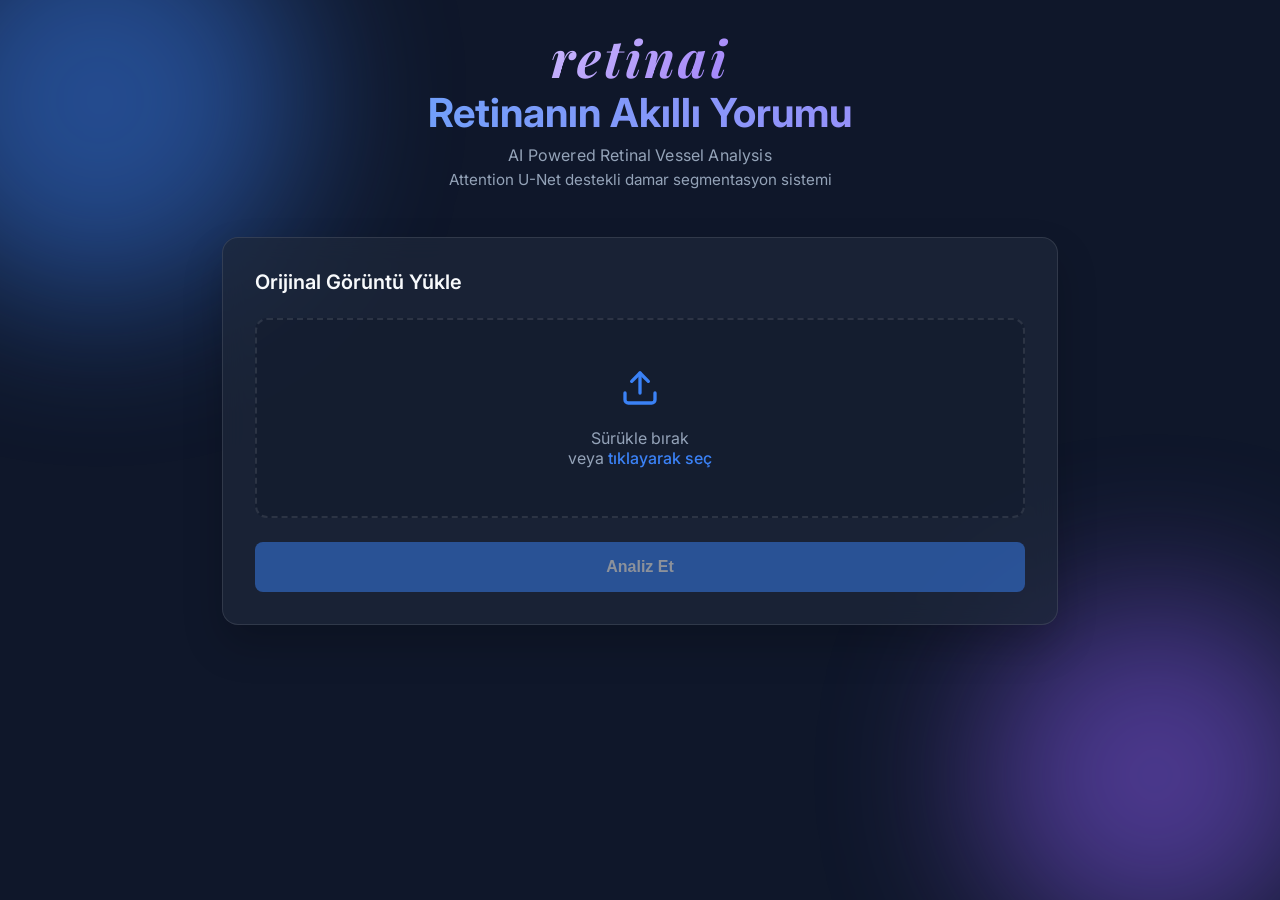
==== retina_system/frontend/public/index.html @ 65afbcef "backend and frontend" ====
<!DOCTYPE html>
<html lang="tr">
<head>
    <meta charset="UTF-8">
    <meta name="viewport" content="width=device-width, initial-scale=1.0">
    <title>RetinAI – AI Powered Retinal Vessel Analysis</title>
    <!-- Google Fonts -->
    <link href="https://fonts.googleapis.com/css2?family=Inter:wght@400;500;600;700&family=Playfair+Display:ital,wght@1,700&display=swap" rel="stylesheet">
    <link rel="stylesheet" href="style.css">
</head>
<body>
    <div class="background-blobs">
        <div class="blob blob-1"></div>
        <div class="blob blob-2"></div>
    </div>

    <div class="container">
        <header>
            <div class="brand-badge">retinai</div>
            <h1>Retinanın Akıllı Yorumu</h1>
            <p class="slogan">AI Powered Retinal Vessel Analysis</p>
            <p class="brand-subtitle">Attention U-Net destekli damar segmentasyon sistemi</p>
        </header>

        <main>
            <section class="upload-section glass-card">
                <h2>Orijinal Görüntü Yükle</h2>
                <div class="drop-zone" id="dropZone">
                    <input type="file" id="fileInput" accept="image/png, image/jpeg" hidden>
                    <div class="drop-zone-content" id="dropZoneContent">
                        <svg width="40" height="40" viewBox="0 0 24 24" fill="none" stroke="currentColor" stroke-width="2" stroke-linecap="round" stroke-linejoin="round">
                            <path d="M21 15v4a2 2 0 0 1-2 2H5a2 2 0 0 1-2-2v-4"></path>
                            <polyline points="17 8 12 3 7 8"></polyline>
                            <line x1="12" y1="3" x2="12" y2="15"></line>
                        </svg>
                        <p>Sürükle bırak <br>veya <span>tıklayarak seç</span></p>
                    </div>
                    <img id="previewImage" class="preview" hidden>
                </div>
                <button id="analyzeBtn" class="btn primary-btn" disabled>
                    <span class="btn-text">Analiz Et</span>
                    <span class="spinner" hidden></span>
                </button>
                <p id="errorMsg" class="error-msg" hidden></p>
            </section>

            <section id="resultSection" class="result-section glass-card" hidden>
                <h2>Sonuçlar</h2>
                <div class="results-grid">
                    <div class="image-card">
                        <h3>Orijinal</h2>
                        <img id="resOriginal" src="" alt="Orijinal">
                    </div>
                    <div class="image-card">
                        <h3>Maske (Tahmin)</h2>
                        <img id="resMask" src="" alt="Maske">
                    </div>
                </div>

                <div class="clinical-stats">
                    <h3>Klinik Özellikler</h3>
                    <div class="stats-grid">
                        <div class="stat-box">
                            <span class="stat-label">Damar Piksel Sayısı</span>
                            <span class="stat-value" id="statPx">-</span>
                        </div>
                        <div class="stat-box">
                            <span class="stat-label">Damar Alan Oranı</span>
                            <span class="stat-value" id="statRatio">-</span>
                        </div>
                        <div class="stat-box">
                            <span class="stat-label">Damar Yoğunluğu</span>
                            <span class="stat-value" id="statDensity">-</span>
                        </div>
                    </div>
                </div>

                <!-- Commentary: Vessel Density -->
                <div class="info-box commentary-box">
                    <div class="info-box-header"><span class="info-icon">🔬</span><strong>Damar Yapısı Değerlendirmesi:</strong></div>
                    <p>Damar yoğunluğu değeri, retina üzerindeki vasküler dağılım hakkında bilgi vermektedir. Hesaplanan oran, damar ağının görüntüdeki yayılım düzeyini yansıtmaktadır. Düşük değerler damar görünürlüğünde azalma, görüntü kalitesinde düşüklük veya segmentasyon kısıtlılığı ile ilişkili olabilir.</p>
                </div>

                <!-- Commentary: Vessel Area Ratio -->
                <div class="info-box commentary-box">
                    <div class="info-box-header"><span class="info-icon">📊</span><strong>Vasküler Alan Yorumu:</strong></div>
                    <p>Damar alan oranı, retina yüzeyinde damar yapılarına ait segmentlerin toplam dağılımını göstermektedir. Bu değerin beklenenden düşük olması ince damarların yeterince seçilememesi, yüksek olması ise geniş damar alanlarının baskınlığı veya eşikleme kaynaklı fazladan işaretlemeler ile ilişkili olabilir.</p>
                </div>

                <!-- Clinical Info Box -->
                <div class="info-box clinical-info-box">
                    <div class="info-box-header"><span class="info-icon">🩺</span><strong>Klinik Bilgilendirme:</strong></div>
                    <p>Bu analiz, retina damar yapılarının otomatik olarak belirlenmesine yardımcı olmak amacıyla geliştirilmiş yapay zekâ destekli bir değerlendirme sunmaktadır. Elde edilen sonuçlar ön değerlendirme niteliğindedir.</p>
                </div>

                <!-- Warning Box -->
                <div class="info-box warning-box">
                    <div class="info-box-header"><span class="info-icon">⚠️</span><strong>Klinik Uyarı:</strong></div>
                    <p>Bu sistem tek başına tanı koydurucu değildir. Sonuçlar, uzman hekim değerlendirmesi ve diğer klinik bulgular ile birlikte yorumlanmalıdır.</p>
                </div>

                <!-- Image Quality Note -->
                <div class="info-box quality-box">
                    <div class="info-box-header"><span class="info-icon">🖼️</span><strong>Görüntü Kalitesi Notu:</strong></div>
                    <p>Fundus görüntüsünde kontrast düşüklüğü, aydınlatma yetersizliği veya bulanıklık bulunması halinde damar segmentasyonu doğruluğu azalabilir. Bu durum özellikle ince damar yapıların gösteriminde belirgin hale gelir.</p>
                </div>

            </section>
        </main>
    </div>

    <script src="script.js"></script>
</body>
</html>
---- retina_system/frontend/public/style.css ----
:root {
    --bg-dark: #0f172a;
    --text-main: #f8fafc;
    --text-muted: #94a3b8;
    --primary: #3b82f6;
    --primary-hover: #2563eb;
    --glass-bg: rgba(30, 41, 59, 0.7);
    --glass-border: rgba(255, 255, 255, 0.1);
    --danger: #ef4444;
}

* {
    box-sizing: border-box;
    margin: 0;
    padding: 0;
}

body {
    font-family: 'Inter', sans-serif;
    background-color: var(--bg-dark);
    color: var(--text-main);
    min-height: 100vh;
    overflow-x: hidden;
    position: relative;
}

/* Background Animation */
.background-blobs {
    position: fixed;
    top: 0;
    left: 0;
    right: 0;
    bottom: 0;
    z-index: -1;
    overflow: hidden;
}

.blob {
    position: absolute;
    filter: blur(80px);
    opacity: 0.5;
    border-radius: 50%;
    animation: float 10s infinite alternate ease-in-out;
}

.blob-1 {
    width: 400px;
    height: 400px;
    background: #3b82f6;
    top: -100px;
    left: -100px;
}

.blob-2 {
    width: 350px;
    height: 350px;
    background: #8b5cf6;
    bottom: -50px;
    right: -50px;
    animation-delay: -5s;
}

@keyframes float {
    0% {
        transform: translate(0, 0) scale(1);
    }

    100% {
        transform: translate(30px, 50px) scale(1.1);
    }
}

/* Layout */
.container {
    max-width: 900px;
    margin: 0 auto;
    padding: 2rem;
}

header {
    text-align: center;
    margin-bottom: 3rem;
}

header h1 {
    font-size: 2.5rem;
    font-weight: 700;
    background: linear-gradient(to right, #60a5fa, #a78bfa);
    -webkit-background-clip: text;
    background-clip: text;
    -webkit-text-fill-color: transparent;
    margin-bottom: 0.5rem;
}

header p {
    color: var(--text-muted);
    font-size: 1.1rem;
}

/* Glass Card */
.glass-card {
    background: var(--glass-bg);
    backdrop-filter: blur(12px);
    border: 1px solid var(--glass-border);
    border-radius: 1rem;
    padding: 2rem;
    margin-bottom: 2rem;
    box-shadow: 0 20px 40px rgba(0, 0, 0, 0.2);
}

.glass-card h2 {
    font-size: 1.25rem;
    margin-bottom: 1.5rem;
    font-weight: 600;
}

/* Upload Section */
.drop-zone {
    border: 2px dashed var(--glass-border);
    border-radius: 0.75rem;
    padding: 3rem;
    text-align: center;
    cursor: pointer;
    transition: all 0.3s ease;
    background: rgba(15, 23, 42, 0.4);
    min-height: 200px;
    display: flex;
    align-items: center;
    justify-content: center;
    position: relative;
    overflow: hidden;
}

.drop-zone:hover,
.drop-zone.dragover {
    border-color: var(--primary);
    background: rgba(59, 130, 246, 0.1);
}

.drop-zone-content {
    color: var(--text-muted);
}

.drop-zone-content svg {
    margin-bottom: 1rem;
    color: var(--primary);
}

.drop-zone-content span {
    color: var(--primary);
    font-weight: 500;
}

.preview {
    max-width: 100%;
    max-height: 250px;
    border-radius: 0.5rem;
    object-fit: contain;
}

/* Button */
.btn {
    width: 100%;
    padding: 1rem;
    border: none;
    border-radius: 0.5rem;
    font-size: 1rem;
    font-weight: 600;
    cursor: pointer;
    transition: all 0.2s;
    margin-top: 1.5rem;
    display: flex;
    justify-content: center;
    align-items: center;
}

.primary-btn {
    background: var(--primary);
    color: white;
}

.primary-btn:hover:not(:disabled) {
    background: var(--primary-hover);
    transform: translateY(-2px);
}

.primary-btn:disabled {
    opacity: 0.5;
    cursor: not-allowed;
}

/* Spinner */
.spinner {
    width: 20px;
    height: 20px;
    border: 3px solid rgba(255, 255, 255, 0.3);
    border-radius: 50%;
    border-top-color: white;
    animation: spin 1s ease-in-out infinite;
}

@keyframes spin {
    to {
        transform: rotate(360deg);
    }
}

.error-msg {
    color: var(--danger);
    text-align: center;
    margin-top: 1rem;
    font-size: 0.9rem;
}

/* Results */
.results-grid {
    display: grid;
    grid-template-columns: 1fr 1fr;
    gap: 1.5rem;
    margin-bottom: 2rem;
}

.image-card {
    background: rgba(0, 0, 0, 0.2);
    border-radius: 0.75rem;
    padding: 1rem;
    text-align: center;
}

.image-card h3 {
    font-size: 0.9rem;
    color: var(--text-muted);
    margin-bottom: 1rem;
}

.image-card img {
    width: 100%;
    border-radius: 0.5rem;
}

.clinical-stats h3 {
    font-size: 1.1rem;
    margin-bottom: 1rem;
}

.stats-grid {
    display: grid;
    grid-template-columns: repeat(3, 1fr);
    gap: 1rem;
}

.stat-box {
    background: rgba(255, 255, 255, 0.05);
    padding: 1rem;
    border-radius: 0.5rem;
    text-align: center;
    border: 1px solid rgba(255, 255, 255, 0.05);
}

.stat-label {
    display: block;
    font-size: 0.8rem;
    color: var(--text-muted);
    margin-bottom: 0.5rem;
}

.stat-value {
    display: block;
    font-size: 1.25rem;
    font-weight: 600;
    color: var(--primary);
}

@media (max-width: 600px) {

    .results-grid,
    .stats-grid {
        grid-template-columns: 1fr;
    }
}

/* ── RetinAI Branding ── */
.brand-badge {
    display: block;
    text-align: center;
    font-size: 3.2rem;
    font-weight: 700;
    font-family: 'Playfair Display', 'Georgia', serif;
    font-style: italic;
    letter-spacing: 0.06em;
    background: linear-gradient(135deg, #ffffff 0%, #a78bfa 60%, #60a5fa 100%);
    -webkit-background-clip: text;
    background-clip: text;
    -webkit-text-fill-color: transparent;
    margin-bottom: 0.3rem;
    line-height: 1;
}

.slogan {
    font-size: 1.0rem;
    font-weight: 400;
    color: var(--text-muted);
    letter-spacing: 0.01em;
    margin-bottom: 0.3rem;
}

.brand-subtitle {
    color: var(--text-muted);
    font-size: 0.95rem;
    margin-top: 0.25rem;
}

/* ── Info / Notification Boxes ── */
.info-box {
    border-radius: 0.75rem;
    padding: 1rem 1.25rem;
    margin-top: 1.25rem;
    font-size: 0.9rem;
    line-height: 1.6;
    border-left: 4px solid;
}

.info-box-header {
    display: flex;
    align-items: center;
    gap: 8px;
    margin-bottom: 0.5rem;
    font-size: 0.95rem;
}

.info-icon {
    font-size: 1.1rem;
}

/* Commentary box – soft indigo/violet */
.commentary-box {
    background: rgba(99, 102, 241, 0.08);
    border-color: #6366f1;
    color: #c7d2fe;
}

.commentary-box .info-box-header strong {
    color: #a5b4fc;
}

/* Clinical info box – teal / cyan */
.clinical-info-box {
    background: rgba(20, 184, 166, 0.08);
    border-color: #14b8a6;
    color: #99f6e4;
}

.clinical-info-box .info-box-header strong {
    color: #2dd4bf;
}

/* Warning box – amber / yellow */
.warning-box {
    background: rgba(245, 158, 11, 0.1);
    border-color: #f59e0b;
    color: #fde68a;
}

.warning-box .info-box-header strong {
    color: #fbbf24;
}

/* Image quality box – orange */
.quality-box {
    background: rgba(249, 115, 22, 0.08);
    border-color: #f97316;
    color: #fed7aa;
}

.quality-box .info-box-header strong {
    color: #fb923c;
}
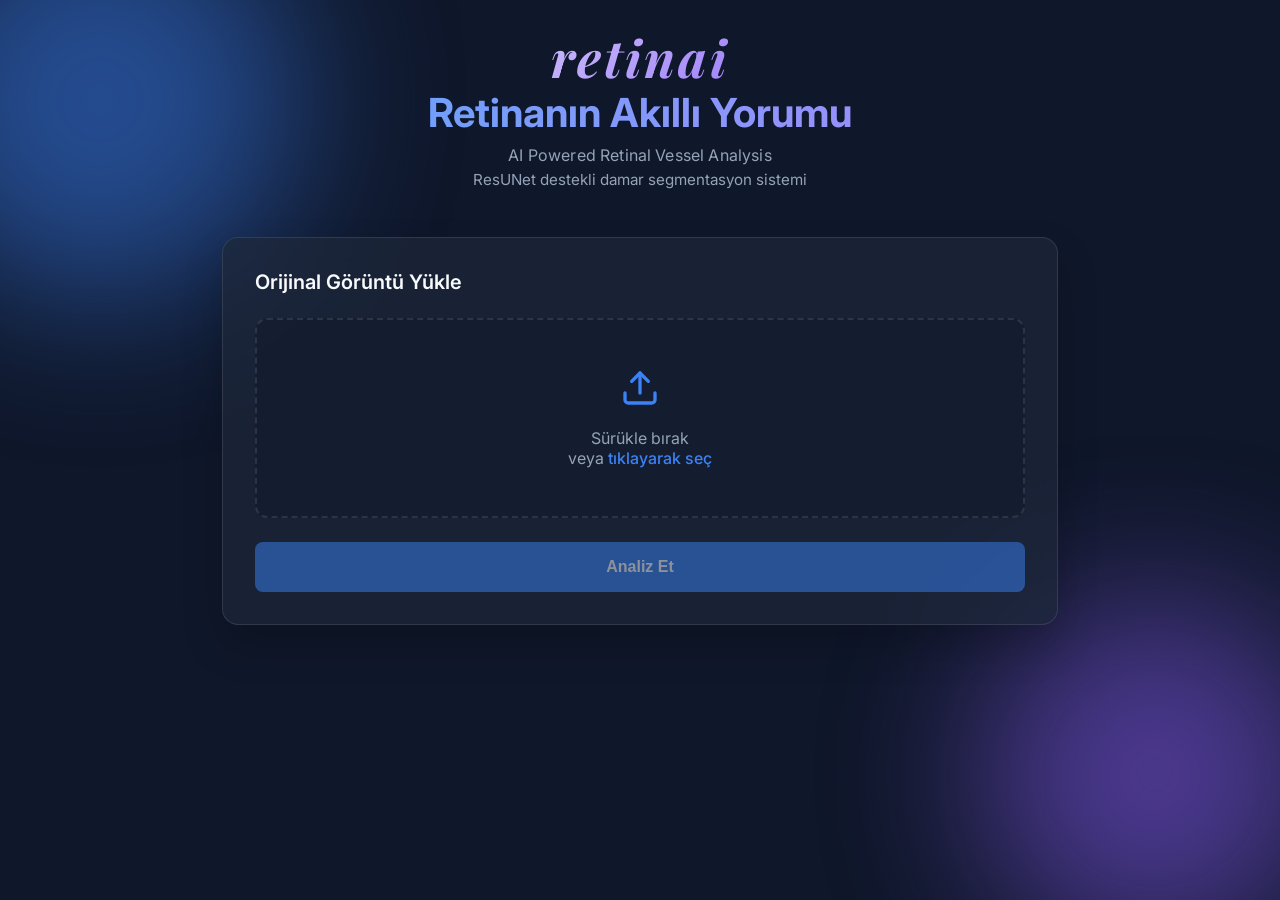
==== commit f5808c01: "feat: switch inference model from AttentionUNet to ResUNet - ResUNet achieved best Dice score (0.756" ====
--- a/retina_system/frontend/public/index.html
+++ b/retina_system/frontend/public/index.html
@@ -19,7 +19,7 @@
             <div class="brand-badge">retinai</div>
             <h1>Retinanın Akıllı Yorumu</h1>
             <p class="slogan">AI Powered Retinal Vessel Analysis</p>
-            <p class="brand-subtitle">Attention U-Net destekli damar segmentasyon sistemi</p>
+            <p class="brand-subtitle">ResUNet destekli damar segmentasyon sistemi</p>
         </header>
 
         <main>
